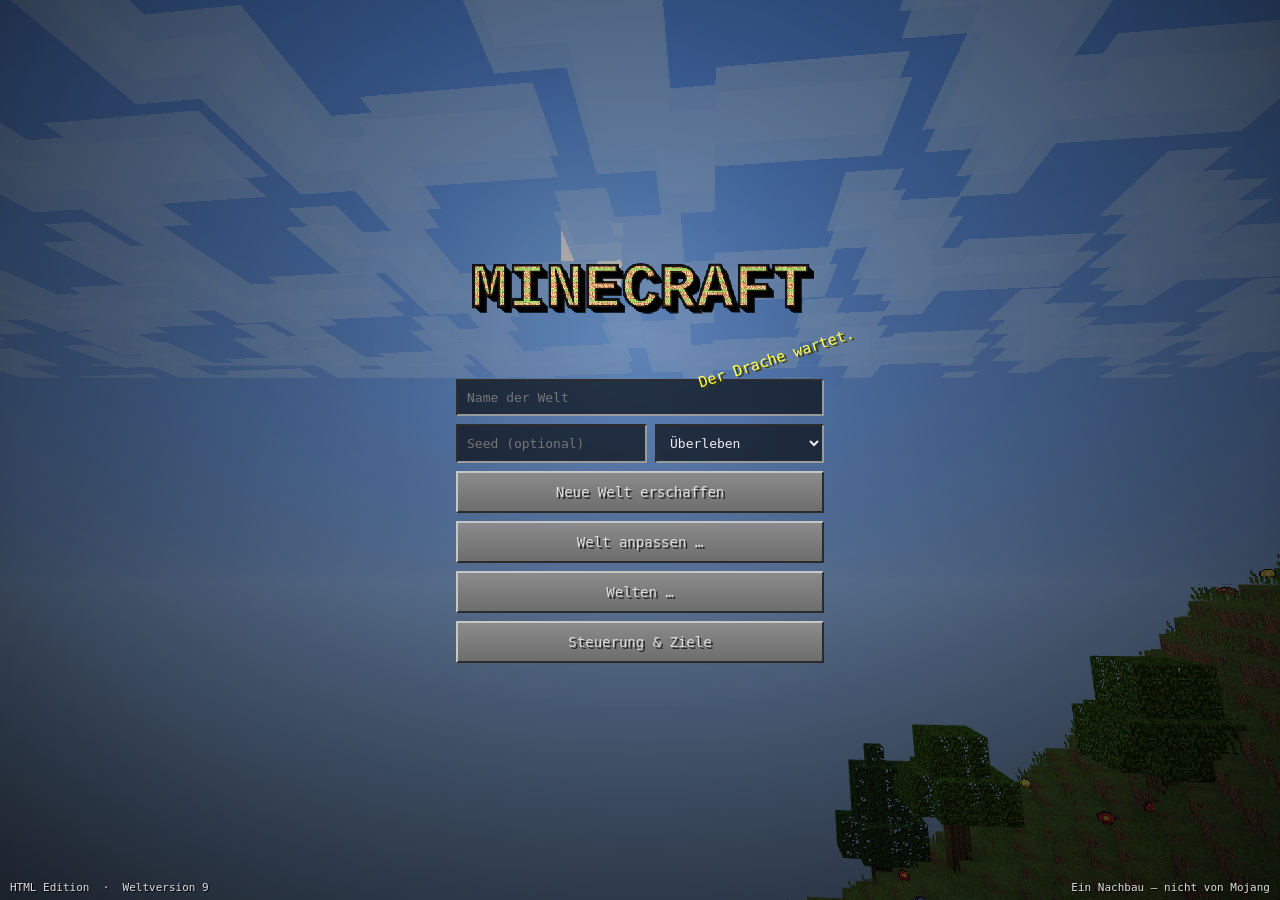
==== Minecraft.html @ bca2fefb "Weltenverwaltung und fuenf gemeldete Fehler Weltenverwaltung: - Mehrere benannte Welten statt eines " ====
<!DOCTYPE html>
<html lang="de">
<head>
<meta charset="utf-8">
<meta name="viewport" content="width=device-width, initial-scale=1, user-scalable=no">
<title>Minecraft — HTML Edition</title>
<link rel="stylesheet" href="Minecraft_files/css/style.css">
</head>
<body>

<canvas id="gl"></canvas>

<div id="ui">
  <div id="overlay"></div>
  <div id="detector"></div>
  <div id="crosshair"></div>

  <div id="mapview"><canvas id="mapcanvas"></canvas><i id="mapmark"></i></div>

  <div id="compass">
    <div id="compassband"><i class="cmid"></i></div>
    <div id="compasscoords"></div>
  </div>

  <div id="bossbar">
    <span id="bossname"></span>
    <div class="bbar"><i id="bossfill"></i></div>
    <span id="bosshint"></span>
  </div>

  <div id="hud">
    <div id="effects"></div>
    <div id="itemname"></div>
    <div id="survivalhud">
      <div class="bars">
        <div class="barcol">
          <div id="armorbar" class="bar"></div>
          <div id="health" class="bar"></div>
        </div>
        <div class="barcol">
          <div id="air" class="bar right"></div>
          <div id="hunger" class="bar right"></div>
        </div>
      </div>
      <div id="xpbar"><i id="xpfill"></i><span id="xplevel"></span></div>
    </div>
    <div id="hotbar"></div>
  </div>

  <div id="clickhint"><span>Klicken, um weiterzuspielen</span></div>
  <div id="debug"></div>
  <div id="toasts"></div>
  <div id="screen"></div>

  <div id="death">
    <h1>Du bist gestorben!</h1>
    <p>Dein Inventar liegt am Todesort.</p>
    <button id="respawnbtn" class="mbtn">Wiederbeleben</button>
  </div>

  <div id="credits"></div>

  <div id="menu"></div>

  <div id="loading">
    <div class="lg">MINECRAFT — HTML EDITION</div>
    <div class="lb"><i></i></div>
    <div style="font-size:12px;opacity:.6">Texturen und Welt werden erzeugt …</div>
  </div>
</div>

<script src="Minecraft_files/js/util.js"></script>
<script src="Minecraft_files/js/blocks.js"></script>
<script src="Minecraft_files/js/potions.js"></script>
<script src="Minecraft_files/js/items.js"></script>
<script src="Minecraft_files/js/enchant.js"></script>
<script src="Minecraft_files/js/recipes.js"></script>
<script src="Minecraft_files/js/textures.js"></script>
<script src="Minecraft_files/js/glcore.js"></script>
<script src="Minecraft_files/js/mesher.js"></script>
<script src="Minecraft_files/js/particles.js"></script>
<script src="Minecraft_files/js/icons.js"></script>
<script src="Minecraft_files/js/worldgen.js"></script>
<script src="Minecraft_files/js/village.js"></script>
<script src="Minecraft_files/js/caves.js"></script>
<script src="Minecraft_files/js/map.js"></script>
<script src="Minecraft_files/js/dimensions.js"></script>
<script src="Minecraft_files/js/world.js"></script>
<script src="Minecraft_files/js/redstone.js"></script>
<script src="Minecraft_files/js/entities.js"></script>
<script src="Minecraft_files/js/theend.js"></script>
<script src="Minecraft_files/js/achievements.js"></script>
<script src="Minecraft_files/js/player.js"></script>
<script src="Minecraft_files/js/renderer.js"></script>
<script src="Minecraft_files/js/audio.js"></script>
<script src="Minecraft_files/js/worlds.js"></script>
<script src="Minecraft_files/js/commands.js"></script>
<script src="Minecraft_files/js/ui.js"></script>
<script src="Minecraft_files/js/main.js"></script>

</body>
</html>
---- Minecraft_files/css/style.css ----
/* ============================================================
   style.css  -  Oberfläche im Minecraft-Stil
   ============================================================ */
:root {
  --slot: 46px;
  /* Symbol-Canvas ist 72 px. Anzeige nur in ganzzahligen Teilern
     (36 = 72/2, 24 = 72/3), sonst werden die Pixel ungleich breit. */
  --icon: 36px;
  --panel: #c6c6c6;
  --panel-dark: #8b8b8b;
  --panel-light: #ffffff;
  --slot-bg: #8b8b8b;
  --text: #ffffff;
  --shadow: #3f3f3f;
}

* { box-sizing: border-box; }

html, body {
  margin: 0; padding: 0; width: 100%; height: 100%;
  overflow: hidden; background: #000;
  font-family: "Lucida Console", "DejaVu Sans Mono", Consolas, monospace;
  color: var(--text);
  user-select: none;
  -webkit-user-select: none;
}

canvas#gl {
  position: fixed; inset: 0;
  width: 100%; height: 100%;
  display: block;
  /* Muss 'pixelated' bleiben. Auf Windows laeuft der Bildschirm meist mit
     125 % oder 150 % Skalierung; die Zeichenflaeche trifft die physische
     Pixelzahl dann nicht immer exakt und der Browser rechnet sie neu.
     Mit 'auto' ist das eine bilineare Neuberechnung des GESAMTEN Bildes -
     alles wird weich und die Blockkanten rund. Mit 'pixelated' bleibt es
     scharf. Die Begrenzung des Pixelverhaeltnisses in renderer.js laesst
     dabei nur ganzzahlige Faktoren zu, damit keine ungleich breiten
     Pixelreihen entstehen. */
  image-rendering: pixelated;
  cursor: crosshair;
}

#ui { position: fixed; inset: 0; pointer-events: none; }
#ui > * { pointer-events: none; }

/* ---------- Overlays ---------- */
#overlay {
  position: fixed; inset: 0;
  opacity: 0; transition: opacity .18s;
  mix-blend-mode: normal;
}
#overlay.water { background: radial-gradient(ellipse at center, rgba(20,80,160,.35), rgba(10,45,110,.72)); opacity: 1; }
#overlay.lava  { background: radial-gradient(ellipse at center, rgba(200,70,10,.72), rgba(120,25,0,.95)); opacity: 1; }
#overlay.damage { background: radial-gradient(ellipse at center, rgba(180,0,0,0) 30%, rgba(180,0,0,.75)); }

/* Detektorhelm: ein Schimmer, der nur am Rand des Sichtfelds sitzt. In der Mitte
   muss er restlos verschwinden, sonst legt er sich beim Graben übers Bild. */
#detector {
  position: fixed; inset: 0; opacity: 0;
  background: radial-gradient(ellipse at center, rgba(120,240,220,0) 52%, rgba(120,240,220,.30) 88%, rgba(150,255,235,.55) 100%);
}

/* ---------- Fadenkreuz ---------- */
#crosshair {
  position: fixed; left: 50%; top: 50%;
  width: 20px; height: 20px; margin: -10px 0 0 -10px;
  mix-blend-mode: difference;
}
#crosshair::before, #crosshair::after {
  content: ''; position: absolute; background: #fff;
}
#crosshair::before { left: 9px; top: 1px; width: 2px; height: 18px; }
#crosshair::after  { top: 9px; left: 1px; height: 2px; width: 18px; }

/* ---------- HUD ---------- */
#hud {
  position: fixed; left: 0; right: 0; bottom: 8px;
  display: flex; flex-direction: column; align-items: center; gap: 3px;
}

#itemname {
  position: fixed; left: 50%; bottom: 140px; transform: translateX(-50%);
  font-size: 15px; text-shadow: 2px 2px 0 #000;
  opacity: 0; transition: opacity .35s; white-space: nowrap;
}
#itemname.show { opacity: 1; }

#survivalhud { display: flex; flex-direction: column; align-items: center; gap: 2px; width: calc(var(--slot) * 9 + 8px); }

.bars { display: flex; justify-content: space-between; width: 100%; }
.barcol { display: flex; flex-direction: column; gap: 1px; }
.bar { display: flex; gap: 1px; height: 11px; }
.bar.right { flex-direction: row-reverse; }

.icon { width: 10px; height: 10px; background-size: 100% 100%; background-repeat: no-repeat; }

#xpbar {
  position: relative; width: 100%; height: 8px;
  background: #1c1c1c; border: 1px solid #000;
}
#xpfill { position: absolute; left: 0; top: 0; bottom: 0; background: #7ef22a; width: 0%; }
#xplevel {
  position: absolute; left: 50%; top: -15px; transform: translateX(-50%);
  color: #7ef22a; font-size: 15px; font-weight: bold;
  text-shadow: 1px 1px 0 #000, -1px -1px 0 #000, 1px -1px 0 #000, -1px 1px 0 #000;
}

/* ---------- Hotbar ---------- */
#hotbar {
  display: flex; gap: 0;
  padding: 3px; background: rgba(20,20,20,.72);
  border: 2px solid #2b2b2b; border-radius: 2px;
  pointer-events: auto;
}
.slot {
  width: var(--slot); height: var(--slot);
  background-color: rgba(139,139,139,.55);
  background-size: var(--icon) var(--icon); background-position: center; background-repeat: no-repeat;
  border: 2px solid;
  border-color: #373737 #ffffff88 #ffffff88 #373737;
  position: relative;
  image-rendering: pixelated;
  cursor: pointer;
}
.hotbar-slot { background-color: rgba(70,70,70,.35); border-color: #2b2b2b #6f6f6f #6f6f6f #2b2b2b; }
.hotbar-slot.selected { outline: 3px solid #fff; outline-offset: -1px; z-index: 2; }
.slot .count {
  position: absolute; right: 2px; bottom: 0;
  /* Voller 1px-Rand statt versetztem Schlagschatten: der wirkte bei kleinen
     Ziffern wie eine zweite, verrutschte Zahl dahinter. */
  font-size: 13px; line-height: 1.15; color: #fff; font-weight: bold;
  text-shadow: 1px 1px 0 #000, -1px 1px 0 #000, 1px -1px 0 #000, -1px -1px 0 #000,
               0 1px 0 #000, 0 -1px 0 #000, 1px 0 0 #000, -1px 0 0 #000;
  pointer-events: none;
}
.slot .durbar {
  position: absolute; left: 3px; right: 3px; bottom: 3px; height: 4px;
  background: #000; display: block;
}
.slot .durbar i { display: block; height: 100%; }
.slot[data-ph]:empty::after {
  content: attr(data-ph);
  position: absolute; inset: 0; display: flex; align-items: center; justify-content: center;
  font-size: 9px; color: #ffffff55;
}

/* ---------- Fenster (Inventar etc.) ---------- */
#screen {
  position: fixed; inset: 0; display: none;
  background: rgba(0,0,0,.55);
  pointer-events: auto;
  overflow: auto;
  padding: 20px 0;
}
.window {
  position: relative;
  margin: 0 auto; width: max-content; max-width: 96vw;
  background: var(--panel);
  border: 4px solid; border-color: #fff #555 #555 #fff;
  padding: 10px 14px 14px;
  color: #3f3f3f;
  box-shadow: 0 12px 40px rgba(0,0,0,.6);
}
.wtitle {
  font-size: 17px; color: #3f3f3f; margin-bottom: 8px;
  display: flex; justify-content: space-between; align-items: center;
}
.wclose { cursor: pointer; padding: 0 6px; color: #7a2020; font-weight: bold; }
.wclose:hover { color: #d00; }
.wsep { height: 10px; }
.wrow { display: flex; gap: 14px; align-items: flex-start; }
.whint { margin-top: 10px; font-size: 11px; color: #555; max-width: 560px; }

.invgrid { display: grid; grid-template-columns: repeat(9, var(--slot)); gap: 2px; }
.hotbarrow { margin-top: 8px; }
.creativegrid {
  grid-template-columns: repeat(9, var(--slot));
  grid-template-rows: repeat(5, var(--slot));
  align-content: start;
}
.pager { display: flex; align-items: center; justify-content: center; gap: 12px; margin-top: 8px; }
.pagebtn {
  font-family: inherit; font-size: 14px; padding: 3px 14px; cursor: pointer;
  background: #9a9a9a; border: 2px solid; border-color: #ddd #555 #555 #ddd; color: #222;
}
.pagebtn:disabled { opacity: .35; cursor: default; }
.pagelabel { font-size: 13px; color: #3f3f3f; min-width: 110px; text-align: center; }
.tabs { flex-wrap: nowrap; overflow-x: auto; }
.tab { white-space: nowrap; }

/* ---------- Handel ---------- */
.tradelist { display: flex; flex-direction: column; gap: 4px; max-height: 46vh; overflow-y: auto; }
.traderow {
  display: flex; align-items: center; gap: 8px;
  background: rgba(0,0,0,.14); padding: 4px 8px;
}
.traderow.soldout { opacity: .45; }
.tside { display: flex; gap: 2px; }
.tarrow { font-size: 15px; color: #444; }
.tbtn {
  margin-left: auto; padding: 6px 14px; font-family: inherit; font-size: 12px; color: #fff;
  background: #5f8a3f; border: 2px solid; border-color: #9fd07a #2f4a1c #2f4a1c #9fd07a;
  cursor: pointer; text-shadow: 1px 1px 0 #000;
}
.tbtn:hover:not(:disabled) { background: #6f9f4a; }
.tbtn:active:not(:disabled) { border-color: #2f4a1c #9fd07a #9fd07a #2f4a1c; }
.tbtn:disabled { background: #8a8a8a; border-color: #b5b5b5 #4a4a4a #4a4a4a #b5b5b5; cursor: default; color: #ddd; }

.armorbox { display: grid; grid-template-columns: var(--slot); gap: 2px; }
.armorslot { background-color: rgba(120,120,120,.75); }
.preview {
  width: 100px; height: calc(var(--slot) * 4 + 6px);
  background: #8b8b8b; border: 2px solid; border-color: #555 #fff #fff #555;
  display: flex; align-items: center; justify-content: center;
}
.pvbody { width: 46px; height: 92px; background: linear-gradient(#dea 0 28%, #58a 28% 62%, #345 62% 100%); border: 2px solid #444; }

.craftbox { display: flex; align-items: center; gap: 10px; margin-left: auto; }
.cgrid { display: grid; gap: 2px; }
.arrow { font-size: 26px; color: #555; }
.resultslot { width: calc(var(--slot) * 1.2); height: calc(var(--slot) * 1.2); }

.furnacebox { display: flex; align-items: center; gap: 12px; justify-content: center; padding: 6px 0 10px; }
.fcol { display: flex; flex-direction: column; align-items: center; gap: 4px; }
.fire { width: 24px; height: 24px; background: #555; position: relative; overflow: hidden; }
.fire i { position: absolute; bottom: 0; left: 0; right: 0; background: linear-gradient(#ffdc4a, #ff8b1f); height: 0%; }
.fmid { flex: 0 0 90px; }
.progress { width: 90px; height: 14px; background: #555; position: relative; overflow: hidden; }
.progress i { position: absolute; left: 0; top: 0; bottom: 0; background: #dedede; width: 0%; }

/* ---- Karte ---- */
#mapview {
  position: fixed; right: 10px; bottom: 96px;
  width: 152px; height: 152px; display: none;
  background: #2b2b2b; border: 3px solid; border-color: #6b5a3e #3a3024 #3a3024 #6b5a3e;
  padding: 3px;
}
#mapview.show { display: block; }
#mapview.big { width: 384px; height: 384px; right: 50%; bottom: 50%; transform: translate(50%, 50%); }
#mapcanvas { width: 100%; height: 100%; image-rendering: pixelated; display: block; }
#mapmark {
  position: absolute; width: 7px; height: 7px; margin: -3px 0 0 -3px;
  background: #e04040; border: 1px solid #fff; display: block;
}

#effects {
  position: fixed; right: 8px; top: 8px;
  display: flex; flex-direction: column; gap: 3px; align-items: flex-end;
  pointer-events: none;
}
#effects .eff {
  display: flex; align-items: center; gap: 5px;
  background: #0009; padding: 3px 7px; font-size: 11px;
  text-shadow: 1px 1px 0 #000;
}
#effects .eff i { width: 8px; height: 8px; display: block; }

.brewbox { display: flex; align-items: center; gap: 14px; justify-content: center; padding: 6px 0 10px; }
.brewglass { display: flex; gap: 6px; align-items: flex-end; }
.progress.tall { width: 14px; height: 44px; }
.progress.tall i { top: auto; bottom: 0; left: 0; right: 0; width: 100%; height: 0%; background: #b06cff; }

/* ---- Amboss ---- */
.anvilname {
  display: block; width: calc(100% - 16px); margin: 0 auto 4px; padding: 5px 6px;
  background: #0f0f0f; border: 1px solid #000; box-shadow: inset 1px 1px 0 #3a3a3a;
  color: #ddd; font: inherit; font-size: 12px; outline: none;
}
.anvilplus { font-size: 18px; opacity: .7; }
.anvilcost { flex: 0 0 84px; text-align: center; font-size: 13px; color: #6fe36f; }
.anvilcost .teuer { color: #ff5555; }

/* ---- Zaubertisch ---- */
.enchbox { display: flex; align-items: flex-start; gap: 14px; justify-content: center; padding: 6px 0 10px; }
.enchhint { font-size: 10px; opacity: .6; }
.enchrows { flex: 1 1 auto; max-width: 360px; display: flex; flex-direction: column; gap: 4px; }
.enchshelves { font-size: 11px; opacity: .65; margin-bottom: 2px; }
.enchempty { font-size: 12px; opacity: .7; padding: 10px 6px; }
.enchrow {
  display: flex; align-items: center; gap: 8px; cursor: pointer;
  background: #1c1c1c; border: 1px solid #000; box-shadow: inset 1px 1px 0 #4a4a4a;
  padding: 5px 8px;
}
.enchrow:hover { background: #2c2c2c; }
.enchrow.aus { opacity: .38; cursor: default; }
.enchrow.aus:hover { background: #1c1c1c; }
.enchnum { flex: 0 0 16px; text-align: center; font-size: 13px; color: #6fe36f; }
.enchtext { flex: 1 1 auto; min-width: 0; }
.enchrunes {
  font-size: 13px; color: #b9a3e3; letter-spacing: 1px; white-space: nowrap;
  overflow: hidden; text-overflow: clip;
}
.enchtip { font-size: 10px; opacity: .72; margin-top: 1px; }
.enchcost { flex: 0 0 auto; font-size: 15px; color: #6fe36f; text-shadow: 1px 1px 0 #000; }

/* Verzaubertes schimmert – ein schräger, wandernder Glanz über dem Symbol */
.slot .glint {
  position: absolute; inset: 2px; pointer-events: none; mix-blend-mode: screen;
  background: linear-gradient(115deg, transparent 34%, #b06cff88 46%, #e0c8ff99 50%, #b06cff88 54%, transparent 66%);
  background-size: 260% 260%;
  animation: glint 2.6s linear infinite;
}
@keyframes glint { from { background-position: 140% 0; } to { background-position: -40% 0; } }
#itemname .ench { display: block; font-size: 11px; color: #c9a8ff; margin-top: 2px; }

.tabs { display: flex; gap: 4px; margin-bottom: 8px; flex-wrap: wrap; }
.tab {
  padding: 4px 10px; background: #9a9a9a; border: 2px solid; border-color: #ccc #555 #555 #ccc;
  cursor: pointer; font-size: 12px;
}
.tab.active { background: #e0e0e0; }
.search {
  width: 100%; margin-bottom: 8px; padding: 5px 8px; font-family: inherit; font-size: 13px;
  background: #fff; border: 2px solid; border-color: #555 #fff #fff #555; color: #222;
}

.cursor-item {
  position: fixed; width: var(--slot); height: var(--slot);
  transform: translate(-50%, -50%);
  background-size: var(--icon) var(--icon); background-position: center; background-repeat: no-repeat;
  pointer-events: none; z-index: 99; image-rendering: pixelated;
}
.cursor-item .count {
  position: absolute; right: 2px; bottom: 0;
  font-size: 13px; line-height: 1.15; color: #fff; font-weight: bold;
  text-shadow: 1px 1px 0 #000, -1px 1px 0 #000, 1px -1px 0 #000, -1px -1px 0 #000,
               0 1px 0 #000, 0 -1px 0 #000, 1px 0 0 #000, -1px 0 0 #000;
}

/* ---------- Klick-Hinweis ---------- */
#clickhint {
  position: fixed; inset: 0; display: none;
  align-items: center; justify-content: center;
  background: rgba(0,0,0,.35); pointer-events: none; z-index: 30;
}
#clickhint span {
  background: rgba(0,0,0,.7); padding: 12px 22px; font-size: 16px;
  border: 2px solid #666; text-shadow: 2px 2px 0 #000;
}

/* ---------- Rezeptbuch & Erfolge ---------- */
.bookrow { display: flex; gap: 8px; margin-top: 10px; }
.bookbtn {
  font-family: inherit; font-size: 12px; padding: 7px 12px; cursor: pointer;
  background: #9a9a9a; border: 2px solid; border-color: #ddd #555 #555 #ddd; color: #222;
  display: flex; align-items: center; gap: 6px;
}
.bookbtn:hover { background: #b0b0b0; }
.bookbtn:active { border-color: #555 #ddd #ddd #555; }
.bookbtn .bsym { font-size: 15px; line-height: 1; }
.bookbtn.back { margin-top: 12px; }

.window.book { width: min(640px, 94vw); }
.recipebox { display: flex; flex-direction: column; gap: 6px; min-height: 260px; }
.rcard { background: rgba(0,0,0,.13); padding: 7px 9px; }
.rhead { font-size: 12.5px; color: #333; display: flex; align-items: baseline; gap: 8px; }
.rhead .rart { margin-left: auto; font-size: 10.5px; color: #666; letter-spacing: .06em; }
.rrow { display: flex; align-items: center; gap: 10px; margin-top: 5px; }
.rgrid { display: grid; grid-template-columns: repeat(3, 26px); gap: 2px; }
.slot.mini { width: 26px; height: 26px; border-width: 1px; background-size: 24px 24px; }
.rarrow { font-size: 18px; color: #555; }

.achtree { display: flex; flex-direction: column; gap: 3px; max-height: 52vh; overflow-y: auto; }
.achrow {
  display: flex; align-items: center; gap: 10px;
  background: rgba(0,0,0,.13); padding: 5px 8px;
  border-left: 3px solid #7a7a7a;
}
.achrow.done { border-left-color: #4e8f1e; background: rgba(126,242,42,.14); }
.achrow.locked { opacity: .45; }
.achico { flex: 0 0 auto; }
.achtxt { min-width: 0; }
.achname { font-size: 12.5px; color: #222; font-weight: bold; }
.achrow.done .achname { color: #2c5c10; }
.achdesc { font-size: 11px; color: #555; }

.toast.ach {
  border-left-color: #ffd447;
  display: flex; align-items: center; gap: 9px;
  background: rgba(20,16,4,.82);
}
.toast.ach b { color: #ffd447; }
.achtoastico {
  width: 30px; height: 30px; flex: 0 0 auto;
  background-size: 100% 100%; background-repeat: no-repeat;
  image-rendering: pixelated;
}

/* ---------- Kompassband ---------- */
#compass {
  position: fixed; left: 50%; top: 10px; transform: translateX(-50%);
  display: none; flex-direction: column; align-items: center; gap: 3px;
}
#compassband {
  position: relative; width: min(460px, 74vw); height: 22px; overflow: hidden;
  background: rgba(10,10,12,.55); border: 1px solid #00000090;
  box-shadow: inset 0 0 12px rgba(0,0,0,.6);
}
/* Weiche Kanten, damit die Marken am Rand nicht abgeschnitten wirken */
#compassband::before, #compassband::after {
  content: ''; position: absolute; top: 0; bottom: 0; width: 34px; pointer-events: none;
}
#compassband::before { left: 0; background: linear-gradient(90deg, rgba(10,10,12,.95), transparent); }
#compassband::after { right: 0; background: linear-gradient(-90deg, rgba(10,10,12,.95), transparent); }
#compassband .cmid {
  position: absolute; left: 50%; top: 0; bottom: 0; width: 2px; margin-left: -1px;
  background: #7ef22a; opacity: .9;
}
#compassband .cdir, #compassband .cgoal {
  position: absolute; top: 50%; transform: translate(-50%, -50%);
  font-size: 11px; font-style: normal; color: #dcdcdc;
  text-shadow: 1px 1px 0 #000; white-space: nowrap;
}
#compassband .cdir.major { font-size: 14px; font-weight: bold; color: #fff; }
#compassband .cgoal { font-size: 13px; color: #b98cff; text-shadow: 0 0 6px #7a3cff, 1px 1px 0 #000; }
#compasscoords {
  font-size: 11.5px; color: #e2e2e2; text-shadow: 1px 1px 0 #000;
  background: rgba(10,10,12,.5); padding: 2px 9px; letter-spacing: .4px;
}

/* ---------- Bossleiste ---------- */
#bossbar {
  position: fixed; left: 50%; top: 66px; transform: translateX(-50%);
  display: none; flex-direction: column; align-items: center; gap: 2px;
  width: min(520px, 80vw);
}
#bossname { font-size: 15px; text-shadow: 2px 2px 0 #000; letter-spacing: 1px; }
#bossbar .bbar {
  width: 100%; height: 10px; background: #1a1020; border: 1px solid #000;
  box-shadow: 0 0 10px rgba(150,60,255,.35);
}
#bossbar .bbar i {
  display: block; height: 100%; width: 100%;
  background: linear-gradient(#d36cff, #7a1fd0);
  transition: width .18s;
}
#bosshint { font-size: 11px; opacity: .75; text-shadow: 1px 1px 0 #000; }

/* ---------- Abspann ---------- */
#credits {
  position: fixed; inset: 0; display: none; z-index: 60;
  flex-direction: column; align-items: center; justify-content: flex-start;
  gap: 18px; padding: 40px 20px; overflow-y: auto; pointer-events: auto;
  background: radial-gradient(ellipse at 50% 0%, #1b0d2e, #05040a 70%);
}
.croll { max-width: 620px; text-align: center; line-height: 1.85; font-size: 13.5px; }
.croll h1 { font-size: 34px; margin: 0 0 6px; text-shadow: 0 0 26px rgba(180,110,255,.5); }
.croll h2 { font-size: 18px; margin: 18px 0 4px; color: #b98cff; }
.croll hr { border: none; border-top: 1px solid #ffffff22; margin: 20px 0; }
.croll b { color: #7ef22a; }
.croll .dim { opacity: .5; font-size: 11.5px; }
#credits .mbtn { width: 240px; }

/* ---------- Debug ---------- */
#debug {
  position: fixed; left: 8px; top: 8px; display: none;
  font-size: 12px; line-height: 1.55; text-shadow: 1px 1px 0 #000;
  background: rgba(0,0,0,.42); padding: 6px 10px; border-radius: 2px;
}

/* ---------- Toasts ---------- */
#toasts {
  position: fixed; right: 12px; top: 12px;
  display: flex; flex-direction: column; gap: 4px; align-items: flex-end;
}
.toast {
  background: rgba(0,0,0,.62); padding: 5px 12px; font-size: 13px;
  text-shadow: 1px 1px 0 #000; transition: opacity .7s; border-left: 3px solid #7ef22a;
}
.toast.fade { opacity: 0; }

/* ---------- Tod ---------- */
#death {
  position: fixed; inset: 0; display: none;
  background: rgba(120,0,0,.55);
  align-items: center; justify-content: center; flex-direction: column; gap: 20px;
  pointer-events: auto;
}
#death h1 { font-size: 44px; text-shadow: 3px 3px 0 #000; margin: 0; }
#death p { opacity: .85; }

/* ---------- Menü ---------- */
/* Hinter dem Menü läuft eine echte Welt (siehe startPanorama). Der Hintergrund
   ist darum nur noch ein Schleier, kein deckendes Muster mehr. */
#menu {
  position: fixed; inset: 0;
  background: radial-gradient(ellipse at 50% 38%, rgba(0,0,0,.28) 0%, rgba(0,0,0,.62) 70%, rgba(0,0,0,.8) 100%);
  display: flex; align-items: center; justify-content: center;
  pointer-events: auto; z-index: 40;
}
.menubox {
  width: 460px; max-width: 92vw;
  display: flex; flex-direction: column; gap: 9px;
  background: rgba(0,0,0,.45); padding: 26px; border: 2px solid #555;
}
/* Der Startbildschirm steht frei vor der Welt – ohne Kasten, wie im Original */
.menubox.titel {
  background: none; border: none; padding: 0 26px;
  width: 420px; gap: 8px;
}
.mhead { text-align: center; margin-bottom: 26px; position: relative; }
.mlogo { display: block; margin: 0 auto; max-width: 100%; image-rendering: pixelated; }
/* Der gelbe Spruch hängt schräg an der rechten Ecke des Logos und wippt */
.splash {
  position: absolute; right: -34px; bottom: -22px;
  color: #ffff55; font-size: 15px; text-shadow: 2px 2px 0 #3f3f00;
  transform: rotate(-18deg); transform-origin: 50% 50%;
  animation: splashwipp .95s ease-in-out infinite alternate;
  white-space: nowrap; pointer-events: none;
}
@keyframes splashwipp {
  from { transform: rotate(-18deg) scale(1); }
  to   { transform: rotate(-18deg) scale(1.09); }
}
.logo {
  display: block; font-size: 40px; letter-spacing: 3px; font-weight: bold;
  text-shadow: 3px 3px 0 #3a3a3a, 0 0 24px rgba(120,255,120,.25);
}
.sub { display: block; font-size: 13px; opacity: .7; letter-spacing: 5px; }
.mtitle { font-size: 22px; text-align: center; margin-bottom: 10px; text-shadow: 2px 2px 0 #000; }
.mrow { display: flex; gap: 8px; }
.minput {
  flex: 1; padding: 9px; font-family: inherit; font-size: 13px;
  background: rgba(0,0,0,.62); color: #eee; border: 2px solid;
  border-color: #2d2d2d #9a9a9a #9a9a9a #2d2d2d;
}
.minput:focus { outline: none; border-color: #fff #6a6a6a #6a6a6a #fff; }
/* Knöpfe wie im Original: heller Rand oben links, dunkler unten rechts */
.mbtn {
  padding: 11px; font-family: inherit; font-size: 14px; color: #ddd;
  background: linear-gradient(#8b8b8b, #6d6d6d);
  border: 2px solid; border-color: #c6c6c6 #2b2b2b #2b2b2b #c6c6c6;
  cursor: pointer; text-shadow: 2px 2px 0 #2a2a2a;
}
.mbtn:hover { background: linear-gradient(#a3b18a, #7e9160); color: #fff; }
.mbtn:active {
  border-color: #2b2b2b #c6c6c6 #c6c6c6 #2b2b2b;
  background: linear-gradient(#6d6d6d, #8b8b8b);
}
.mfoot { text-align: center; font-size: 11px; opacity: .55; margin-top: 8px; }
/* Die zwei Ecken unten, wie Version und Copyright im Original */
.mecken {
  position: absolute; left: 0; right: 0; bottom: 6px;
  display: flex; justify-content: space-between;
  padding: 0 10px; font-size: 11px; color: #ddd;
  text-shadow: 1px 1px 0 #000; pointer-events: none;
}

/* ---------- Welt anpassen ---------- */
.optrow {
  display: grid; grid-template-columns: 118px 1fr 118px;
  align-items: center; gap: 10px;
  background: rgba(0,0,0,.3); padding: 6px 9px;
}
.optlabel { font-size: 12.5px; opacity: .9; }
.optvalue { font-size: 11.5px; text-align: right; opacity: .75; }
.optctl { grid-column: 2 / span 2; padding: 7px; font-size: 12.5px; }
.optslider {
  -webkit-appearance: none; appearance: none;
  width: 100%; height: 6px; background: #2b2b2b; border: 1px solid #555; cursor: pointer;
}
.optslider::-webkit-slider-thumb {
  -webkit-appearance: none; appearance: none;
  width: 12px; height: 18px; background: #b9b9b9; border: 2px solid; border-color: #e6e6e6 #333 #333 #e6e6e6;
}
.optslider::-moz-range-thumb {
  width: 12px; height: 18px; border-radius: 0; background: #b9b9b9;
  border: 2px solid; border-color: #e6e6e6 #333 #333 #e6e6e6;
}
.mhelp { font-size: 12.5px; line-height: 1.9; background: rgba(0,0,0,.35); padding: 12px; }
.mhelp hr { border: none; border-top: 1px solid #555; margin: 8px 0; }
.mhelp b { color: #7ef22a; }

/* ---------- Ladeanzeige ---------- */
#loading {
  position: fixed; inset: 0; background: #101010;
  display: flex; align-items: center; justify-content: center;
  flex-direction: column; gap: 14px; z-index: 100; pointer-events: auto;
}
#loading .lg { font-size: 28px; letter-spacing: 3px; }
#loading .lb { width: 260px; height: 8px; background: #222; overflow: hidden; }
#loading .lb i { display: block; height: 100%; width: 40%; background: #7ef22a; animation: sl 1.1s infinite ease-in-out; }
@keyframes sl { 0% { margin-left: -40%; } 100% { margin-left: 100%; } }
.err { text-align: center; max-width: 520px; padding: 24px; }
.err h2 { color: #f66; }

/* Schmale Bildschirme */
@media (max-width: 900px) { :root { --slot: 38px; --icon: 24px; } }
@media (max-width: 700px) { :root { --slot: 32px; --icon: 24px; } }

/* ---------- Chat und Befehlszeile ---------- */
#chat {
  position: absolute; left: 0; bottom: 74px; width: 62%; max-width: 720px;
  pointer-events: none; z-index: 25; font-size: 12px; line-height: 1.5;
}
#chatlog {
  padding: 0 8px 4px; max-height: 216px; overflow: hidden;
  display: flex; flex-direction: column; justify-content: flex-end;
}
#chat .cz {
  background: rgba(0,0,0,.42); padding: 1px 5px; margin-top: 1px;
  text-shadow: 1px 1px 0 #000; word-break: break-word; align-self: flex-start;
  max-width: 100%;
}
#chat .cz.gut    { color: #b7f0a4; }
#chat .cz.fehler { color: #ff8a7a; }
#chat .cz.sagen  { color: #eaeaea; }
#chat .cz.info   { color: #cfcfcf; }
/* Geschlossen ist nur das Protokoll zu sehen, die Zeile klappt darunter auf */
#chatzeile { display: none; }
#chat.auf { pointer-events: auto; }
#chat.auf #chatlog { max-height: 260px; }
#chat.auf #chatzeile {
  display: flex; align-items: center; gap: 6px; position: relative;
  background: rgba(0,0,0,.62); border-top: 1px solid rgba(255,255,255,.18);
  padding: 5px 8px;
}
#chatzeile .pfeil { color: #9a9a9a; }
#chatinput {
  flex: 1; background: none; border: none; outline: none;
  color: #fff; font-family: inherit; font-size: 12px; text-shadow: 1px 1px 0 #000;
}
/* Vorschläge sitzen über der Zeile, der erste ist der, den Tab nimmt */
/* Eigener dunkler Grund: ohne ihn scheinen die Protokollzeilen dahinter durch */
#chattipps {
  position: absolute; left: 8px; bottom: 100%; display: flex; flex-wrap: wrap;
  gap: 2px; padding: 2px; max-width: calc(100% - 16px);
  background: rgba(0,0,0,.72);
}
#chattipps:empty { display: none; }
#chattipps span {
  background: rgba(0,0,0,.78); color: #bdbdbd; padding: 1px 5px;
  text-shadow: 1px 1px 0 #000;
}
#chattipps span.erst { background: rgba(60,90,40,.92); color: #fff; }

/* ---------- Befehlsblock ---------- */
#cbfenster {
  position: absolute; left: 50%; top: 50%; transform: translate(-50%, -50%);
  width: 520px; max-width: 94vw; z-index: 45; pointer-events: auto;
  background: rgba(12,12,12,.94); border: 2px solid;
  border-color: #c6c6c6 #2b2b2b #2b2b2b #c6c6c6;
  padding: 14px; display: flex; flex-direction: column; gap: 8px;
  font-size: 12px; color: #ddd; text-shadow: 1px 1px 0 #000;
}
.cbkopf { font-size: 14px; color: #fff; }
#cbbefehl {
  background: rgba(0,0,0,.7); border: 2px solid;
  border-color: #2d2d2d #9a9a9a #9a9a9a #2d2d2d;
  color: #fff; font-family: inherit; font-size: 12px; padding: 7px; outline: none;
}
#cbtipps { display: flex; flex-wrap: wrap; gap: 2px; min-height: 16px; }
#cbtipps span { background: rgba(0,0,0,.7); color: #bdbdbd; padding: 1px 5px; }
#cbtipps span.erst { background: rgba(60,90,40,.92); color: #fff; }
.cbreihe { display: flex; gap: 8px; }
.cbreihe button {
  flex: 1; padding: 8px; font-family: inherit; font-size: 12px; color: #ddd;
  background: linear-gradient(#8b8b8b, #6d6d6d); cursor: pointer;
  border: 2px solid; border-color: #c6c6c6 #2b2b2b #2b2b2b #c6c6c6;
  text-shadow: 1px 1px 0 #2a2a2a;
}
.cbreihe button:hover { background: linear-gradient(#a3b18a, #7e9160); color: #fff; }
.cbaus {
  background: rgba(0,0,0,.5); padding: 6px; min-height: 30px;
  color: #b7f0a4; word-break: break-word;
}
.cbhilfe { font-size: 11px; opacity: .55; }

/* ---------- Weltenliste ---------- */
.wliste {
  display: flex; flex-direction: column; gap: 6px;
  max-height: 46vh; overflow-y: auto; margin-bottom: 6px;
}
.wzeile {
  display: flex; align-items: center; gap: 8px;
  background: rgba(0,0,0,.42); border: 2px solid;
  border-color: #6a6a6a #262626 #262626 #6a6a6a; padding: 8px;
}
.wzeile.aktiv { border-color: #9ec27a #3d5628 #3d5628 #9ec27a; background: rgba(40,60,26,.5); }
.wtext { flex: 1; display: flex; flex-direction: column; gap: 1px; min-width: 0; }
.wtext b { font-size: 14px; color: #fff; }
.wtext span { font-size: 11px; opacity: .62; }
.wknoepfe { display: flex; flex-direction: column; gap: 3px; }
.wbtn {
  padding: 4px 9px; font-family: inherit; font-size: 11px; color: #ddd; cursor: pointer;
  background: linear-gradient(#8b8b8b, #6d6d6d);
  border: 2px solid; border-color: #c6c6c6 #2b2b2b #2b2b2b #c6c6c6;
  text-shadow: 1px 1px 0 #2a2a2a; min-width: 92px;
}
.wbtn:hover { background: linear-gradient(#a3b18a, #7e9160); color: #fff; }
.wleer { opacity: .6; text-align: center; padding: 18px; font-size: 12px; }
.wordner { font-size: 11px; opacity: .68; line-height: 1.5; margin-bottom: 4px; }
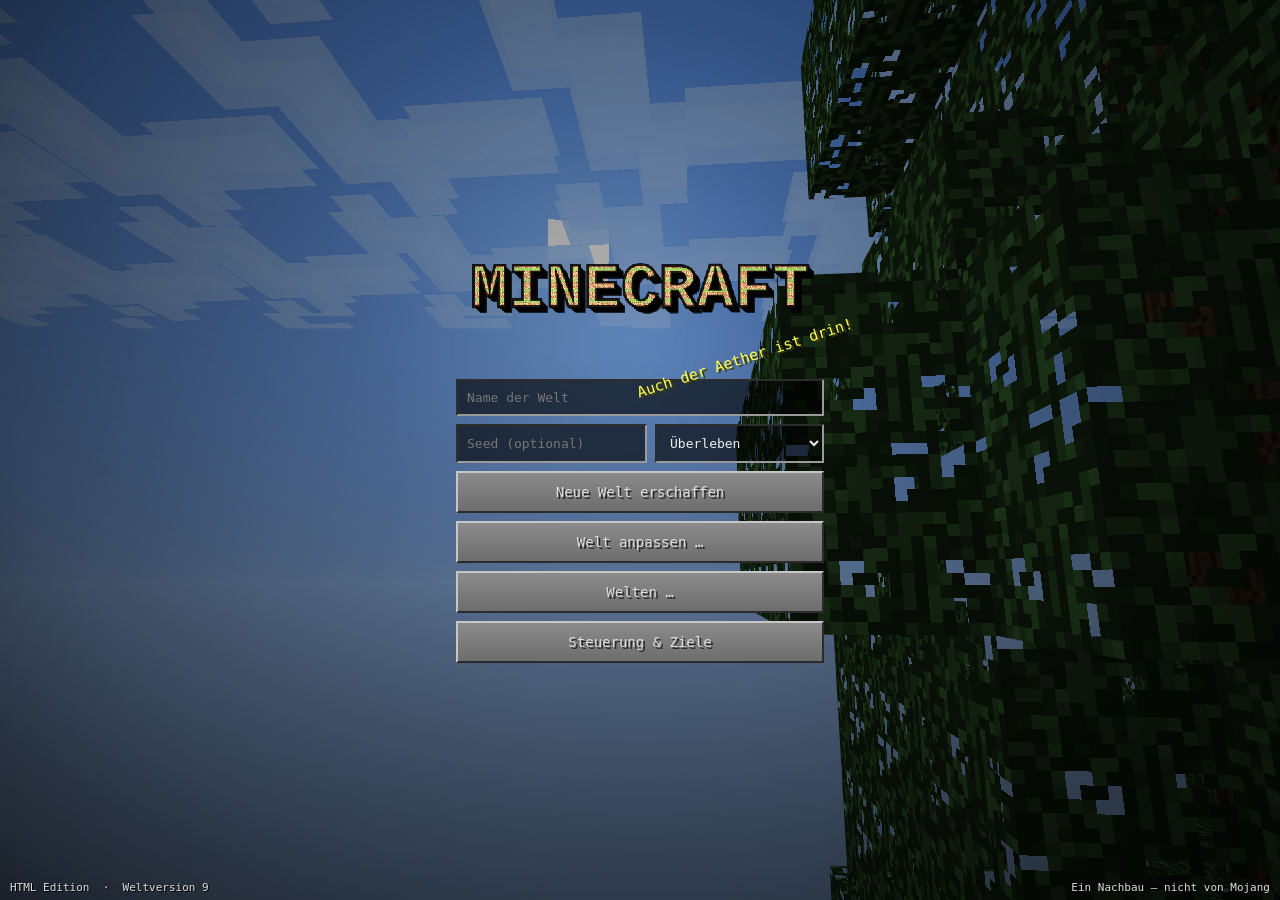
==== commit e73228e6: "Herobrine als Schreckmoment, nicht als Gegner Die alte Legende aus der Anfangszeit von Minecraft. Er" ====
--- a/Minecraft.html
+++ b/Minecraft.html
@@ -93,6 +93,7 @@
 <script src="Minecraft_files/js/player.js"></script>
 <script src="Minecraft_files/js/renderer.js"></script>
 <script src="Minecraft_files/js/audio.js"></script>
+<script src="Minecraft_files/js/herobrine.js"></script>
 <script src="Minecraft_files/js/worlds.js"></script>
 <script src="Minecraft_files/js/commands.js"></script>
 <script src="Minecraft_files/js/ui.js"></script>
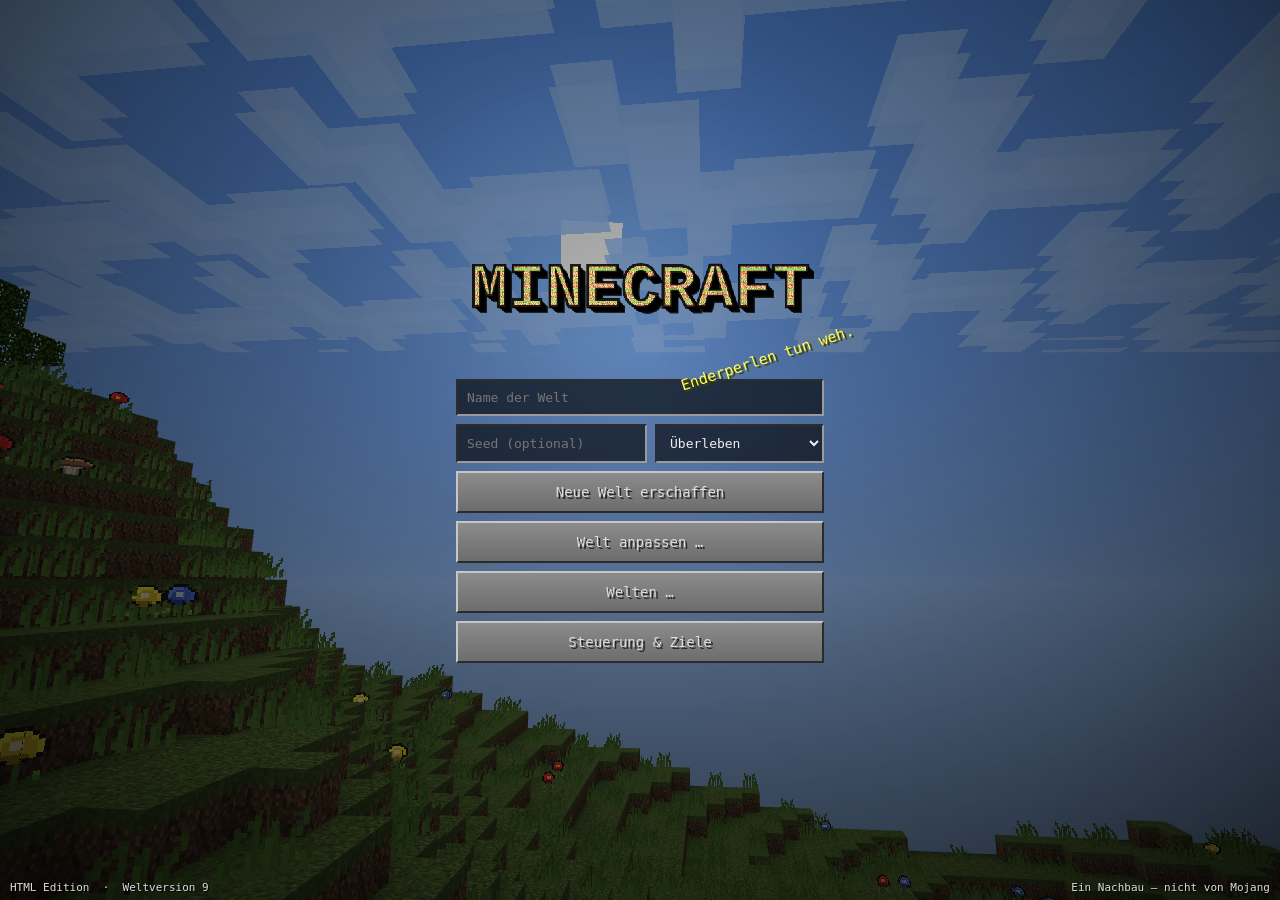
==== commit 28e81ca2: "Pocket-Version: Steuerung fuer den Finger Schritt 1 und 2 aus dem Plan. Neue Datei mobile.js plus ei" ====
--- a/Minecraft.html
+++ b/Minecraft.html
@@ -93,6 +93,7 @@
 <script src="Minecraft_files/js/player.js"></script>
 <script src="Minecraft_files/js/renderer.js"></script>
 <script src="Minecraft_files/js/audio.js"></script>
+<script src="Minecraft_files/js/mobile.js"></script>
 <script src="Minecraft_files/js/herobrine.js"></script>
 <script src="Minecraft_files/js/worlds.js"></script>
 <script src="Minecraft_files/js/commands.js"></script>
--- a/Minecraft_files/css/style.css
+++ b/Minecraft_files/css/style.css
@@ -691,3 +691,111 @@
 .wbtn:hover { background: linear-gradient(#a3b18a, #7e9160); color: #fff; }
 .wleer { opacity: .6; text-align: center; padding: 18px; font-size: 12px; }
 .wordner { font-size: 11px; opacity: .68; line-height: 1.5; margin-bottom: 4px; }
+
+/* ============================================================
+   Pocket-Version: Steuerung für den Finger
+
+   Alles hier hängt an der Klasse `touch` am <html>-Element, die mobile.js
+   nur auf einem Touchgerät setzt. Ohne sie greift keine einzige Regel —
+   die Fassung für den Rechner bleibt unverändert.
+   ============================================================ */
+
+/* Browsergesten abschalten, aber NUR auf Spielfeld und Overlay. Auf der
+   ganzen Seite würde das auch denen das Zoomen nehmen, die es zum Lesen
+   brauchen; in Inventar und Menü bleibt es darum erlaubt. */
+.touch #gl, .touch #touchui {
+  touch-action: none;
+  -webkit-touch-callout: none;
+  -webkit-user-select: none; user-select: none;
+}
+.touch, .touch body { overscroll-behavior: none; }
+/* Die Adressleiste frisst Höhe und taucht beim Scrollen wieder auf.
+   dvh rechnet mit der tatsächlich sichtbaren Höhe. */
+.touch body, .touch #ui, .touch #gl { height: 100dvh; }
+
+#touchui { display: none; }
+.touch #touchui {
+  display: block; position: fixed; inset: 0; z-index: 22;
+  pointer-events: none;
+}
+.touch #touchui.weg { display: none; }
+
+/* Die Blickfläche liegt unter allen Knöpfen und nimmt den Rest des Schirms */
+#tblick {
+  position: absolute; inset: 0; pointer-events: auto;
+}
+
+/* ---------- Knüppel ---------- */
+#tstick {
+  position: absolute; left: 14px; bottom: 78px;
+  width: 148px; height: 148px; border-radius: 50%;
+  background: rgba(0,0,0,.20); border: 2px solid rgba(255,255,255,.22);
+  pointer-events: auto; touch-action: none;
+}
+#tstick.an { background: rgba(0,0,0,.30); }
+#tstick i {
+  position: absolute; left: 50%; top: 50%;
+  width: 62px; height: 62px; margin: 0; border-radius: 50%;
+  transform: translate(-50%,-50%);
+  background: rgba(255,255,255,.30); border: 2px solid rgba(255,255,255,.5);
+}
+
+/* ---------- Knöpfe ---------- */
+.tecke { position: absolute; display: flex; gap: 8px; pointer-events: none; }
+.tecke.ol { left: 8px; top: 8px; }
+.tecke.or { right: 8px; top: 8px; }
+.tecke.ur {
+  right: 10px; bottom: 76px;
+  display: grid; grid-template-columns: repeat(2, auto); gap: 10px;
+  justify-items: end;
+}
+.tknopf {
+  pointer-events: auto; touch-action: none;
+  width: 52px; height: 52px; border-radius: 50%;
+  display: flex; align-items: center; justify-content: center;
+  font-size: 21px; line-height: 1; color: #fff;
+  background: rgba(0,0,0,.34); border: 2px solid rgba(255,255,255,.34);
+  text-shadow: 1px 1px 0 #000; user-select: none;
+}
+.tknopf.gross { width: 68px; height: 68px; font-size: 27px; }
+.tknopf.an { background: rgba(255,255,255,.34); }
+.tknopf.blass { opacity: .45; }
+
+/* ---------- Querformat erzwingen ---------- */
+#tdreh { display: none; }
+.touch #tdreh {
+  position: fixed; inset: 0; z-index: 60; pointer-events: auto;
+  background: rgba(10,13,20,.88); color: #ddd;
+  align-items: center; justify-content: center; text-align: center;
+  font-size: 15px; line-height: 1.7; padding: 24px;
+}
+#tdreh > div::before {
+  content: '⟳'; display: block; font-size: 46px; margin-bottom: 10px; opacity: .8;
+}
+@media (orientation: portrait) {
+  .touch #tdreh { display: flex; }
+  .touch #touchui .tecke, .touch #tstick, .touch #tblick { display: none; }
+}
+
+/* ---------- Oberfläche für kleine Schirme ---------- */
+/* Die Slotgrößen regelt schon die bestehende Abfrage weiter oben nach
+   Fensterbreite – hier steht nur, was am Finger zusätzlich anders sein muss. */
+@media (pointer: coarse) and (max-width: 900px) {
+  .touch .window { padding: 8px 10px 10px; }
+  .touch .wtitle { font-size: 15px; }
+  .touch .whint { display: none; }
+  .touch .tabs { overflow-x: auto; flex-wrap: nowrap; }
+  .touch #chat { width: 78%; bottom: 82px; }
+}
+@media (pointer: coarse) and (max-width: 700px) {
+  .touch .tknopf { width: 46px; height: 46px; font-size: 19px; }
+  .touch .tknopf.gross { width: 60px; height: 60px; font-size: 24px; }
+  .touch #tstick { width: 124px; height: 124px; bottom: 66px; }
+  .touch #tstick i { width: 54px; height: 54px; }
+}
+
+/* Die Hotbar bekommt größere Trefferflächen, ohne größer auszusehen */
+.touch #hotbar .slot { position: relative; }
+.touch #hotbar .slot::before {
+  content: ''; position: absolute; inset: -7px;
+}
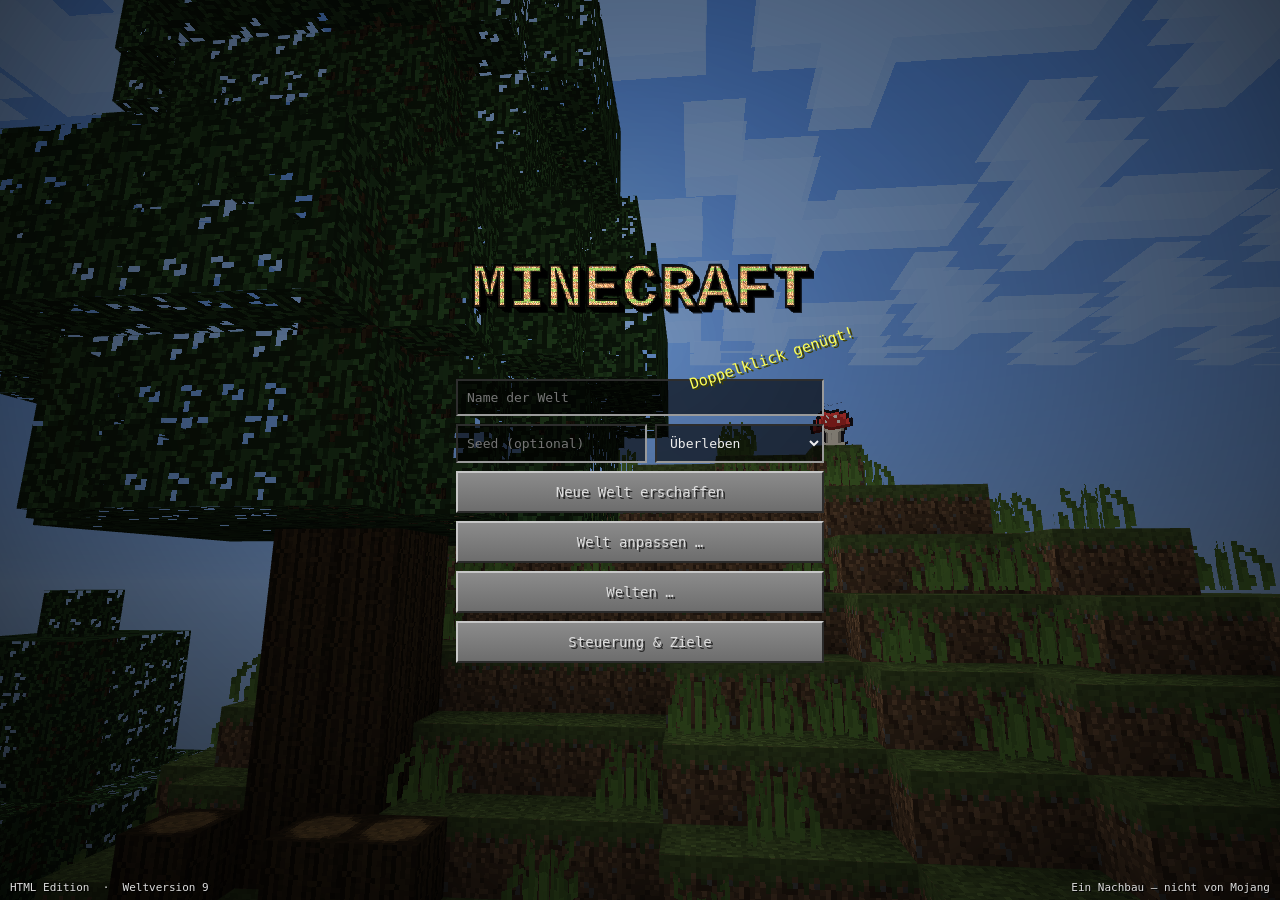
==== commit 13f2eab4: "Dynamische Texturebene, Schilder, Bilderrahmen und Gemaelde Ein zweiter Atlas neben dem Texturarray:" ====
--- a/Minecraft.html
+++ b/Minecraft.html
@@ -77,6 +77,7 @@
 <script src="Minecraft_files/js/recipes.js"></script>
 <script src="Minecraft_files/js/textures.js"></script>
 <script src="Minecraft_files/js/glcore.js"></script>
+<script src="Minecraft_files/js/dyntex.js"></script>
 <script src="Minecraft_files/js/mesher.js"></script>
 <script src="Minecraft_files/js/particles.js"></script>
 <script src="Minecraft_files/js/icons.js"></script>
@@ -97,6 +98,7 @@
 <script src="Minecraft_files/js/herobrine.js"></script>
 <script src="Minecraft_files/js/worlds.js"></script>
 <script src="Minecraft_files/js/commands.js"></script>
+<script src="Minecraft_files/js/schilder.js"></script>
 <script src="Minecraft_files/js/ui.js"></script>
 <script src="Minecraft_files/js/main.js"></script>
 
--- a/Minecraft_files/css/style.css
+++ b/Minecraft_files/css/style.css
@@ -759,7 +759,7 @@
 }
 .tknopf.gross { width: 68px; height: 68px; font-size: 27px; }
 .tknopf.an { background: rgba(255,255,255,.34); }
-.tknopf.blass { opacity: .45; }
+.tknopf.blass { opacity: .62; }
 
 /* ---------- Querformat erzwingen ---------- */
 #tdreh { display: none; }
@@ -778,16 +778,18 @@
 }
 
 /* ---------- Oberfläche für kleine Schirme ---------- */
-/* Die Slotgrößen regelt schon die bestehende Abfrage weiter oben nach
-   Fensterbreite – hier steht nur, was am Finger zusätzlich anders sein muss. */
-@media (pointer: coarse) and (max-width: 900px) {
+/* Alle Abfragen hier hängen zusätzlich an `.touch`, also an der Klasse, die
+   mobile.js setzt — nicht an `(pointer: coarse)`. Die Browserabfrage meldet je
+   nach Gerät und Fenster Unterschiedliches; die Klasse ist dasselbe Signal,
+   das auch das Overlay einschaltet, und damit die verlässlichere Bedingung. */
+@media (max-width: 900px) {
   .touch .window { padding: 8px 10px 10px; }
   .touch .wtitle { font-size: 15px; }
   .touch .whint { display: none; }
   .touch .tabs { overflow-x: auto; flex-wrap: nowrap; }
   .touch #chat { width: 78%; bottom: 82px; }
 }
-@media (pointer: coarse) and (max-width: 700px) {
+@media (max-width: 700px) {
   .touch .tknopf { width: 46px; height: 46px; font-size: 19px; }
   .touch .tknopf.gross { width: 60px; height: 60px; font-size: 24px; }
   .touch #tstick { width: 124px; height: 124px; bottom: 66px; }
@@ -799,3 +801,143 @@
 .touch #hotbar .slot::before {
   content: ''; position: absolute; inset: -7px;
 }
+
+/* ---------- Pocket: Nachbesserungen ---------- */
+/* Piktogramme statt Emojis – gezeichnet, damit sie auf jedem Gerät gleich
+   aussehen und zum Rest passen. */
+.tknopf svg {
+  width: 56%; height: 56%;
+  fill: none; stroke: #fff; stroke-width: 2.2;
+  stroke-linecap: round; stroke-linejoin: round;
+  /* Rundum abgesetzt statt nur nach unten rechts: die Knöpfe liegen über
+     hellem Sand genauso wie über dunklem Laub. */
+  filter: drop-shadow(0 0 2px rgba(0,0,0,.9)) drop-shadow(1px 1px 0 rgba(0,0,0,.8));
+}
+.tknopf.gross svg { width: 52%; height: 52%; }
+/* Die Inventarfelder sind gefüllt, nicht gestrichelt */
+.tknopf[data-tb="inv"] svg rect { fill: #fff; stroke: none; }
+
+/* Der Knüppel gehört in die Ecke, nicht auf halbe Höhe */
+.touch #tstick { bottom: 16px; }
+
+/* Fenster dürfen nicht unten abgeschnitten werden. #screen zentriert sonst
+   senkrecht, und was nicht hineinpasst, ragt oben und unten heraus. */
+.touch #screen {
+  padding: 6px 0;
+  align-items: flex-start;
+  -webkit-overflow-scrolling: touch;
+}
+.touch .window {
+  max-height: calc(100dvh - 12px);
+  overflow-y: auto; overscroll-behavior: contain;
+  max-width: 98vw;
+}
+/* Dasselbe für Haupt- und Pausenmenü: die stehen in einem Flexkasten, der
+   mittig ausrichtet – zu hoher Inhalt wird dort oben und unten abgeschnitten. */
+.touch #menu {
+  align-items: flex-start; overflow-y: auto;
+  padding: 6px 0; -webkit-overflow-scrolling: touch;
+}
+.touch .menubox {
+  max-height: none; padding: 12px 16px;
+  margin: auto 0;
+}
+.touch .menubox.titel { padding: 6px 16px; }
+.touch .mhelp { font-size: 11px; line-height: 1.45; }
+.touch .wliste { max-height: 40dvh; }
+
+/* Flache Schirme: Querformat am Telefon heißt oft unter 420 px Höhe.
+   Dann muss alles kleiner werden, sonst passt kein Inventar hinein. */
+@media (max-height: 470px) {
+  .touch { --slot: 30px; --icon: 24px; }
+  .touch .window { padding: 6px 8px 8px; }
+  .touch .wtitle { font-size: 13px; margin-bottom: 4px; }
+  .touch .wsep { height: 4px; }
+  .touch .tabs .tab { padding: 2px 7px; font-size: 11px; }
+  .touch .pager { margin-top: 4px; }
+  .touch .pagebtn { padding: 2px 10px; font-size: 12px; }
+  .touch .mbtn { padding: 7px; font-size: 12px; }
+  .touch .minput { padding: 6px; font-size: 12px; }
+  .touch .mrow { gap: 6px; }
+  .touch .menubox { gap: 5px; }
+  /* Eng gesetzte Spalten liessen die Beschriftung umbrechen und machten die
+     Zeile höher statt niedriger – die Breite bleibt, es stehen nur zwei
+     Zeilen nebeneinander. */
+  .touch .optrow { gap: 6px; padding: 4px 7px; font-size: 12px; }
+  .touch .menubox:not(.titel) { padding: 8px 12px; }
+}
+@media (max-height: 380px) {
+  .touch { --slot: 26px; --icon: 24px; }
+}
+
+/* Im Querformat ist Breite im Überfluss da und Höhe knapp. Zwölf Knöpfe
+   untereinander ergeben 400 Pixel, die es nicht gibt — nebeneinander sind es
+   200. Nur die Knöpfe; Überschriften, Zeilen und Listen bleiben durchgehend. */
+@media (max-height: 470px) {
+  .touch .menubox:not(.titel) {
+    display: grid; grid-template-columns: 1fr 1fr;
+    gap: 5px 8px; width: min(96vw, 640px);
+  }
+  .touch .menubox:not(.titel) > .mtitle,
+  .touch .menubox:not(.titel) > .mhead,
+  .touch .menubox:not(.titel) > .mrow,
+  .touch .menubox:not(.titel) > .mhelp,
+  .touch .menubox:not(.titel) > .mfoot,
+  .touch .menubox:not(.titel) > .wliste,
+  .touch .menubox:not(.titel) > .wordner,
+  .touch .menubox:not(.titel) > .optnote { grid-column: 1 / -1; }
+}
+
+/* Der Ring zeigt, wie weit man ziehen muss, damit der Sprint anspringt.
+   86 % der Auslenkung – derselbe Wert, den mobile.js auswertet. */
+#tstick b {
+  position: absolute; left: 50%; top: 50%;
+  width: 86%; height: 86%; transform: translate(-50%,-50%);
+  border-radius: 50%; border: 2px dashed rgba(255,255,255,.28);
+  pointer-events: none;
+}
+#tstick.sprint b {
+  border-style: solid; border-color: rgba(190,240,150,.85);
+  box-shadow: 0 0 10px rgba(150,230,110,.5) inset;
+}
+#tstick.sprint i { background: rgba(190,240,150,.45); border-color: rgba(210,255,180,.8); }
+
+/* Der Rückweg, wenn die Touch-Steuerung ausgeschaltet wurde: ohne ihn gäbe es
+   auf einem Telefon weder Tastatur noch Overlay und damit keinen Weg zurück. */
+#tzurueck {
+  position: fixed; left: 50%; bottom: 12px; transform: translateX(-50%);
+  z-index: 50; pointer-events: auto; cursor: pointer;
+  padding: 9px 16px; font-size: 12px; color: #ddd;
+  background: linear-gradient(#8b8b8b, #6d6d6d);
+  border: 2px solid; border-color: #c6c6c6 #2b2b2b #2b2b2b #c6c6c6;
+  text-shadow: 1px 1px 0 #2a2a2a;
+}
+
+/* ---------- Schild beschriften ---------- */
+/* Vier Zeilen, sonst nichts. Das Fenster soll aussehen wie das Brett, das man
+   gerade beschriftet, darum die helle Holzfarbe hinter den Zeilen. */
+#schildfenster {
+  position: absolute; left: 50%; top: 50%; transform: translate(-50%, -50%);
+  width: 380px; max-width: 94vw; z-index: 45; pointer-events: auto;
+  background: rgba(12,12,12,.94); border: 2px solid;
+  border-color: #c6c6c6 #2b2b2b #2b2b2b #c6c6c6;
+  padding: 14px; display: flex; flex-direction: column; gap: 6px;
+  font-size: 12px; color: #ddd; text-shadow: 1px 1px 0 #000;
+}
+.schildkopf { font-size: 14px; color: #fff; margin-bottom: 4px; }
+.schildzeile {
+  background: #b79b6b; border: 2px solid;
+  border-color: #8a7247 #d8c197 #d8c197 #8a7247;
+  color: #2a1d10; font-family: inherit; font-size: 13px; padding: 6px;
+  outline: none; text-align: center; text-shadow: none;
+}
+.schildzeile:focus { background: #c9ab77; }
+.schildreihe { display: flex; gap: 8px; margin-top: 4px; }
+.schildreihe button {
+  flex: 1; padding: 8px; font-family: inherit; font-size: 12px; color: #ddd;
+  background: linear-gradient(#8b8b8b, #6d6d6d); cursor: pointer;
+  border: 2px solid; border-color: #c6c6c6 #2b2b2b #2b2b2b #c6c6c6;
+  text-shadow: 1px 1px 0 #2a2a2a;
+}
+.schildreihe button:hover { background: linear-gradient(#a3b18a, #7e9160); color: #fff; }
+.schildhilfe { font-size: 11px; opacity: .55; }
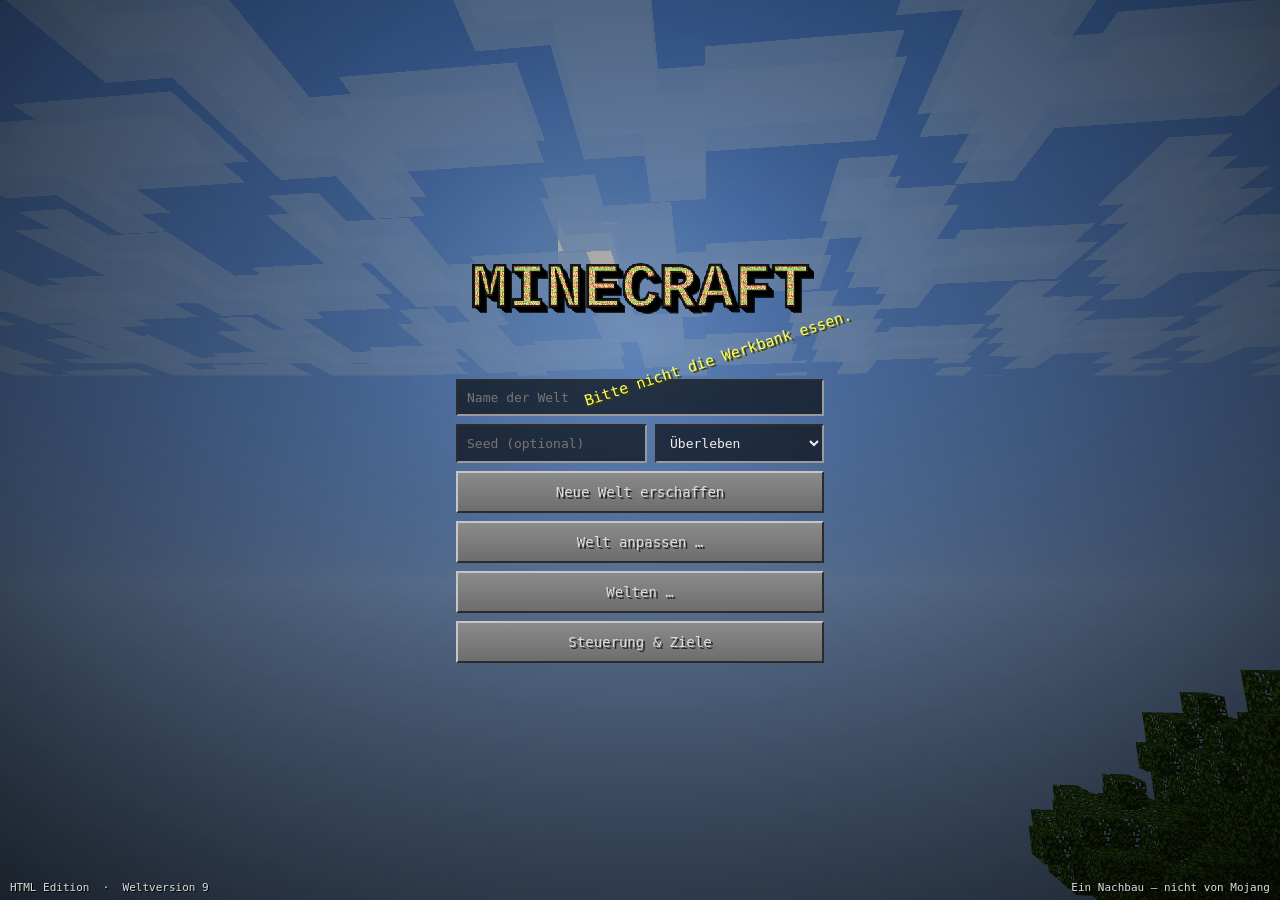
==== commit ca20df4f: "Wetter: Regen, Gewitter, Sandsturm und Schneesturm Die Regel: Wetter aendert Zustaende, es platziert" ====
--- a/Minecraft.html
+++ b/Minecraft.html
@@ -98,6 +98,7 @@
 <script src="Minecraft_files/js/herobrine.js"></script>
 <script src="Minecraft_files/js/worlds.js"></script>
 <script src="Minecraft_files/js/commands.js"></script>
+<script src="Minecraft_files/js/wetter.js"></script>
 <script src="Minecraft_files/js/schilder.js"></script>
 <script src="Minecraft_files/js/ui.js"></script>
 <script src="Minecraft_files/js/main.js"></script>
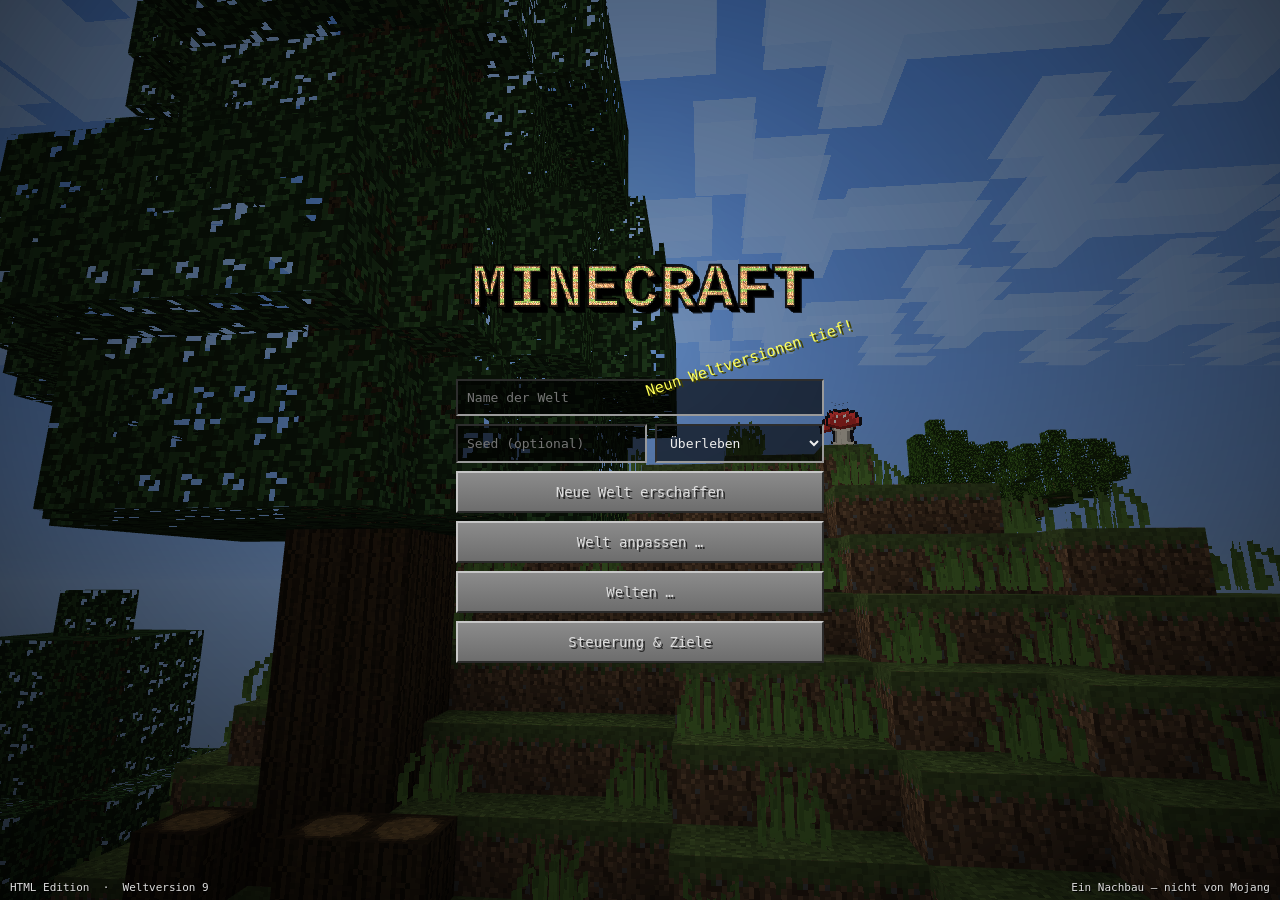
==== commit d16448e5: "Trichter und Werfer: Redstone bewegt jetzt auch etwas Beide sind Behaelter mit Zeitgeber an derselbe" ====
--- a/Minecraft.html
+++ b/Minecraft.html
@@ -98,6 +98,7 @@
 <script src="Minecraft_files/js/herobrine.js"></script>
 <script src="Minecraft_files/js/worlds.js"></script>
 <script src="Minecraft_files/js/commands.js"></script>
+<script src="Minecraft_files/js/logistik.js"></script>
 <script src="Minecraft_files/js/wetter.js"></script>
 <script src="Minecraft_files/js/schilder.js"></script>
 <script src="Minecraft_files/js/ui.js"></script>
--- a/Minecraft_files/css/style.css
+++ b/Minecraft_files/css/style.css
@@ -941,3 +941,7 @@
 }
 .schildreihe button:hover { background: linear-gradient(#a3b18a, #7e9160); color: #fff; }
 .schildhilfe { font-size: 11px; opacity: .55; }
+
+/* Ein Trichter hat fünf Fächer, ein Werfer neun — das Gitter darf dafür
+   nicht auf neun Spalten aufgezogen bleiben wie bei der Truhe. */
+.invgrid.klein { grid-template-columns: repeat(5, auto); }
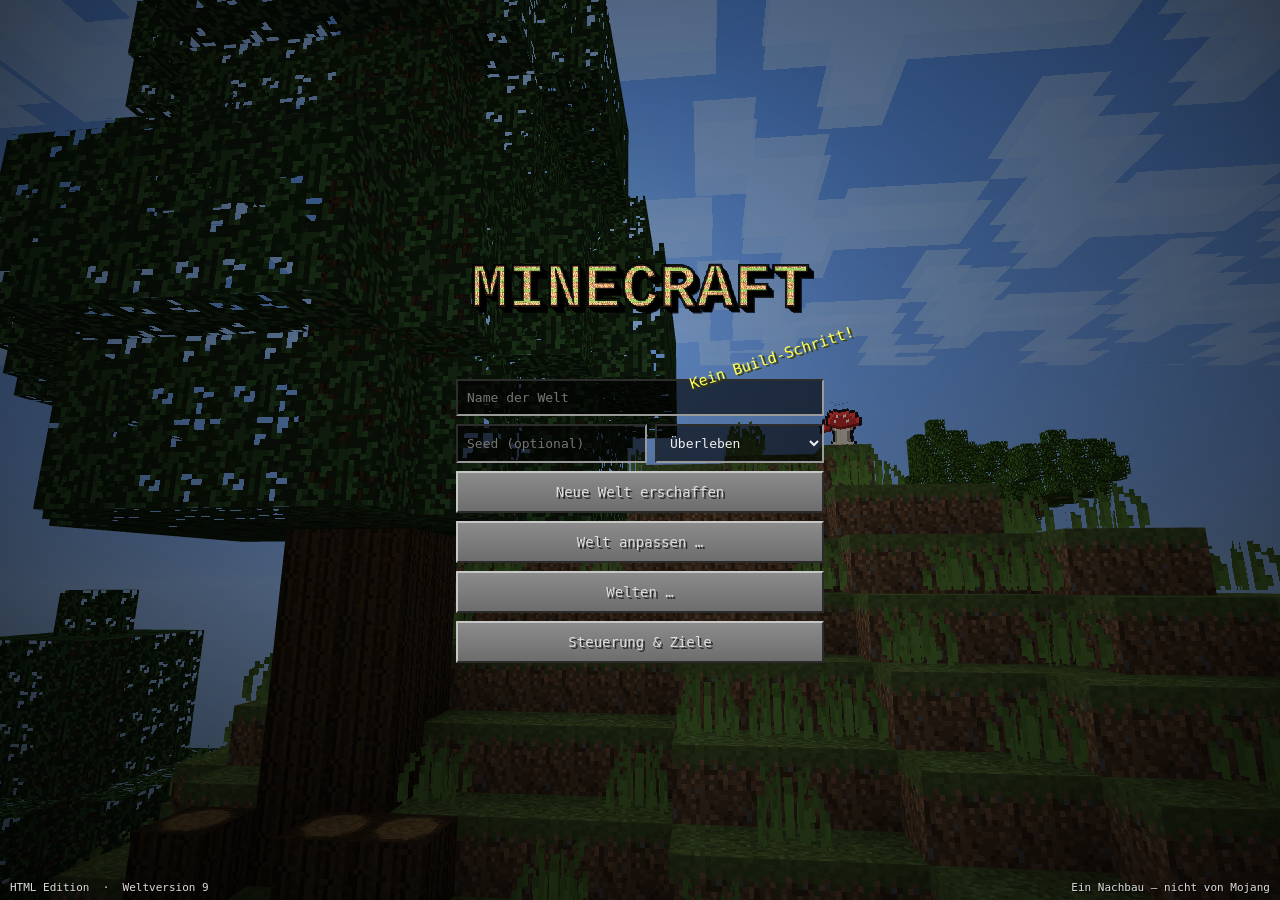
==== commit 4f36212c: "Bauwerkzeuge: Auswahlstab, Fuellen, Kopieren, Rueckgaengig fill und clone gab es laengst - was fehlt" ====
--- a/Minecraft.html
+++ b/Minecraft.html
@@ -98,6 +98,7 @@
 <script src="Minecraft_files/js/herobrine.js"></script>
 <script src="Minecraft_files/js/worlds.js"></script>
 <script src="Minecraft_files/js/commands.js"></script>
+<script src="Minecraft_files/js/bauen.js"></script>
 <script src="Minecraft_files/js/logistik.js"></script>
 <script src="Minecraft_files/js/wetter.js"></script>
 <script src="Minecraft_files/js/schilder.js"></script>
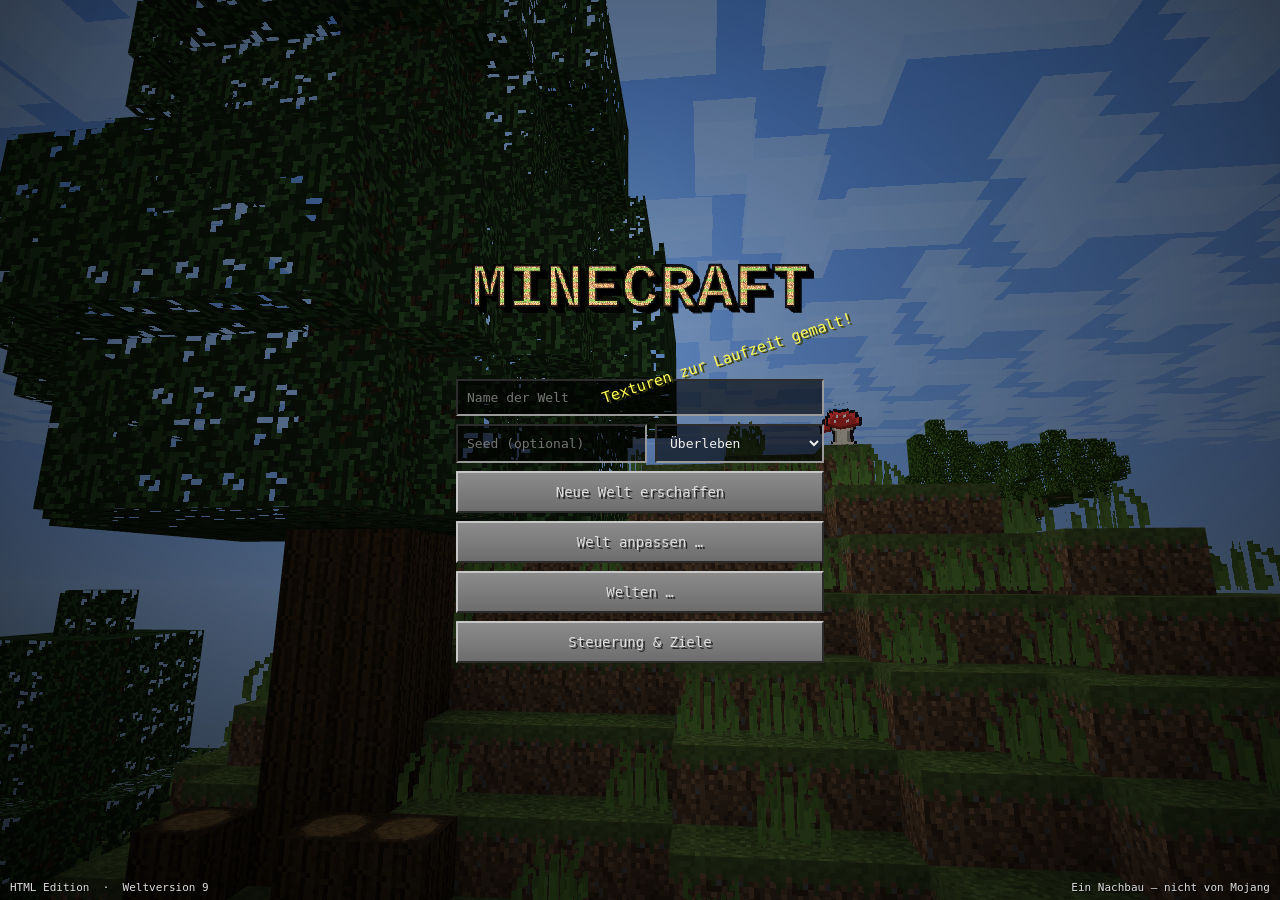
==== commit ba3b7f34: "Fernsicht: Hoehengitter jenseits der geladenen Chunks Ein grobes Gitter direkt aus dem Generator, oh" ====
--- a/Minecraft.html
+++ b/Minecraft.html
@@ -98,6 +98,7 @@
 <script src="Minecraft_files/js/herobrine.js"></script>
 <script src="Minecraft_files/js/worlds.js"></script>
 <script src="Minecraft_files/js/commands.js"></script>
+<script src="Minecraft_files/js/lod.js"></script>
 <script src="Minecraft_files/js/bauen.js"></script>
 <script src="Minecraft_files/js/logistik.js"></script>
 <script src="Minecraft_files/js/wetter.js"></script>
